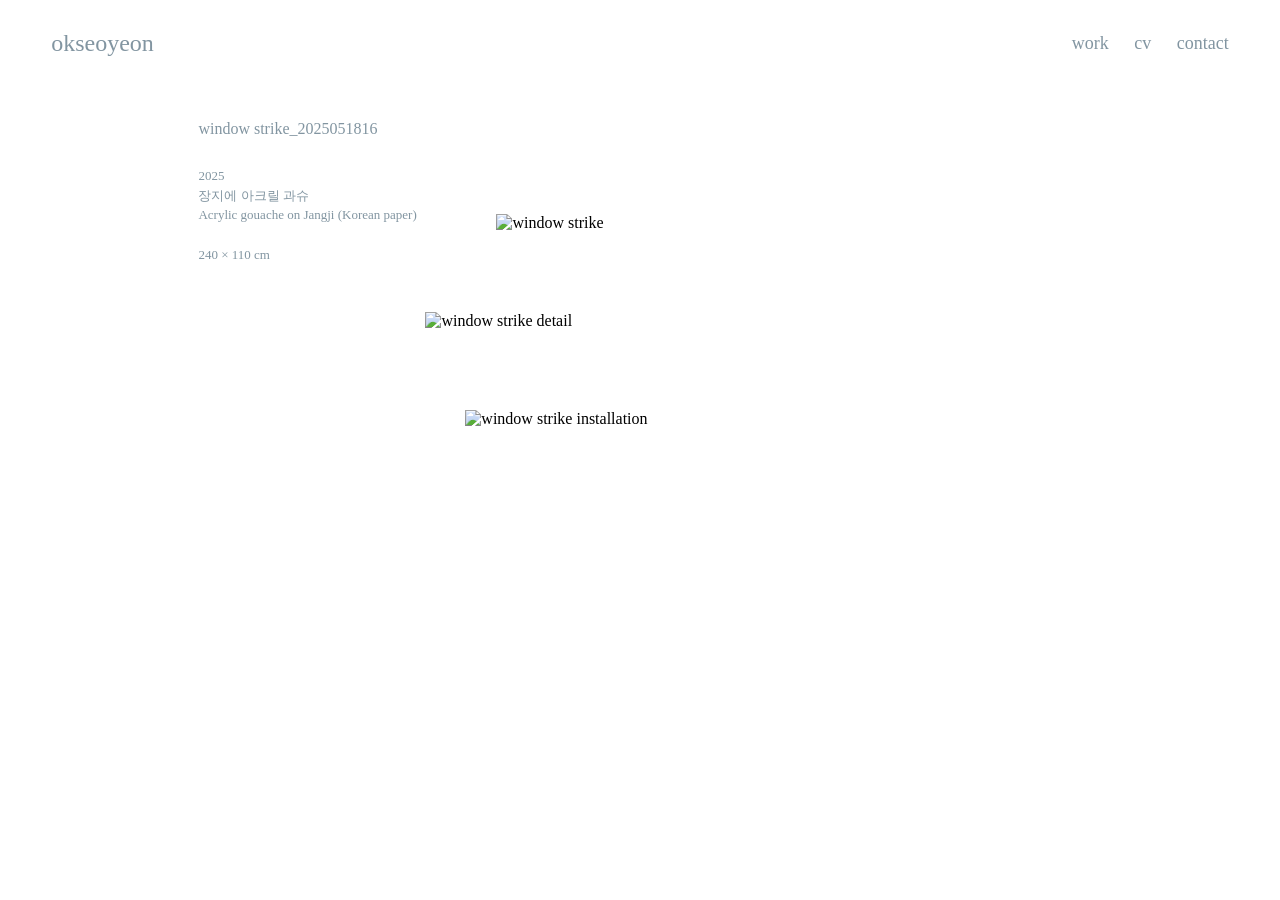
==== windowstrike.html @ bf25143b "Add files via upload" ====
<!DOCTYPE html>
<html lang="en">
<head>
    <meta charset="UTF-8">
    <meta name="viewport" content="width=device-width, initial-scale=1.0">
    <title>window strike_2025051816 — okseoyeon</title>

    <link rel="stylesheet" href="assets/css/style.css">
</head>

<body>

<header class="header">

        <div class="logo">
            <a href="index.html">okseoyeon</a>
        </div>

        <nav class="navigation">
            <a href="work.html">work</a>
            <a href="#" id="cv-open">cv</a>
            <a href="#" id="contact-open">contact</a>
        </nav>

    </header>

<main class="detail-main">

    <!-- Contact 팝업 -->
    <div class="contact-modal" id="contact-modal">

        <div class="contact-window">

            <button class="contact-close" id="contact-close">
                ×
            </button>

            <h2>contact</h2>

            <div class="contact-links">

                <a href="mailto:ok402ooo@gmail.com">
                    ok402ooo@gmail.com
                </a>

                <a href="https://www.instagram.com/ok.sy.oo.o/"
                   target="_blank">
                    @ok.sy.oo.o
                </a>

            </div>

        </div>

    </div>


    <!-- CV 팝업 -->
    <div class="cv-modal" id="cv-modal">

        <div class="cv-window">

            <button class="cv-close" id="cv-close">×</button>

            <!-- 언어 선택 -->
            <div class="cv-language">

                <button class="active" data-lang="eng">
                    ENG
                </button>

                <button data-lang="kor">
                    KOR
                </button>

            </div>


            <!-- English CV -->
            <div class="cv-content" id="cv-eng">

                <section class="cv-profile">
                    <h2>ok seoyeon</h2>
                    <p>b. 2003, Seoul-based artist</p>
                </section>

                <section class="cv-section">

                    <h2>Group Exhibitions</h2>

                    <div class="cv-entry">
                        <span>2025</span>
                        <p>
                            Some Words Are Conveyed Without a Mouth,
                            Baeryeom House, Seoul
                        </p>
                    </div>

                </section>

            </div>


            <!-- Korean CV -->
            <div class="cv-content" id="cv-kor" hidden>

                <section class="cv-profile">
                    <h2>옥서연</h2>
                    <p>2003년생, 서울 거주 및 활동</p>
                </section>

                <section class="cv-section">

                    <h2>단체전</h2>

                    <div class="cv-entry">
                        <span>2025</span>
                        <p>
                            어떤 말들은 입 없이 전해지고,
                            배렴가옥, 서울
                        </p>
                    </div>

                </section>

            </div>

        </div>

    </div>

    <section class="detail-info">
        <h1>window strike_2025051816</h1>
        <p>2025</p>
        <p>장지에 아크릴 과슈</p>
        <p>Acrylic gouache on Jangji (Korean paper)</p>
        <p>240 × 110 cm</p>
    </section>

  <section class="detail-images">

    <img src="assets/windowstrike_2025051816.png" alt="window strike">

    <img src="assets/windowstrike (부분).png" alt="window strike detail">

    <img src="assets/windowstrike (설치).png" alt="window strike installation">

</section>

</main>

<script src="assets/js/script.js"></script>

</body>
</html>
---- assets/css/style.css ----
/* 기본 설정 */
* {
    box-sizing: border-box;
}

html, body {
    margin: 0;
    padding: 0;
    width: 100%;
    max-width: 100%;
}

body {
    background-color: white;
    font-family: Georgia, serif;
    overflow-x: hidden;
}

/* 상단 메뉴 */
.header {
    width: 100%;
    padding: 30px 4%;
    display: flex;
    justify-content: space-between;
    align-items: center;
    gap: 20px;
/* 화면 상단에 고정 */
    position: fixed;
    top: 0;
    left: 0;
    z-index: 1000;
   background-color: transparent;
}
/* 작가 이름 */
.logo {
    font-size: 24px;
    color: #8295a1;
    white-space: nowrap;
    flex-shrink: 0;
}

.logo a {
    color: inherit;
    text-decoration: none;
}

/* 메뉴 */
.navigation {
    display: flex;
    align-items: center;
    justify-content: flex-end;
    gap: clamp(12px, 2vw, 32px);
    flex-shrink: 1;
    min-width: 0;
}

.navigation a {
    text-decoration: none;
    color: #8295a1;
    font-size: 18px;
    white-space: nowrap;
}

/* 메인 이미지 */
.main {
    width: 100%;
    display: flex;
    justify-content: center;
    padding: 120px 20px 0;
}

.main img {
    width: min(42vw, 650px);
    max-width: 100%;
    height: auto;
    display: block;
    margin-bottom: 4px;
}
/* Contact 팝업 배경 */
.contact-modal {
    display: none;
    position: fixed;
    inset: 0;
    z-index: 2000;

    background: rgba(255, 255, 255, 0.65);

    justify-content: center;
    align-items: center;
}

/* Contact 창 */
.contact-window {
    position: relative;

    width: min(800px, 85vw);
    height: min(500px, 70vh);

    background: white;

    display: flex;
    flex-direction: column;
    align-items: center;
    justify-content: center;

    color: #8295a1;
    font-family: Georgia, serif;
}

/* Contact 제목 */
.contact-window h2 {
    font-size: 18px;
    font-weight: normal;
    margin-bottom: 70px;
}

/* 이메일 및 인스타그램 */
.contact-links {
    display: flex;
    flex-direction: column;
    align-items: center;
    gap: 10px;
}

.contact-links a {
    color: #8295a1;
    text-decoration: none;
    font-size: 15px;
}

/* 마우스 올렸을 때 */
.contact-links a:hover {
    opacity: 0.6;
}

/* 닫기 버튼 */
.contact-close {
    position: absolute;
    top: 20px;
    right: 25px;

    border: none;
    background: none;

    color: #8295a1;
    font-size: 25px;
    cursor: pointer;
}

/* CV 팝업 배경 */
.cv-modal {
    display: none;
    position: fixed;
    inset: 0;
    z-index: 2000;

    background: rgba(255, 255, 255, 0.65);

    justify-content: center;
    align-items: center;

    padding: 20px;
}

/* CV 창 */
.cv-window {
    position: relative;

    width: min(1000px, 88vw);
    height: min(750px, 85vh);

    background: white;

    padding: 65px 60px;

    overflow-y: auto;

    color: #295a71;
    font-family: Georgia, serif;
}

/* 닫기 버튼 */
.cv-close {
    position: absolute;
    top: 20px;
    right: 25px;

    border: none;
    background: none;

    color: #8295a1;
    font-size: 25px;

    cursor: pointer;
}

/* 언어 선택 */
.cv-language {
    display: flex;
    gap: 25px;
    margin-bottom: 30px;
}

.cv-language button {
    border: none;
    background: none;

    padding: 0;

    color: #a0a0a0;
    font-family: Georgia, serif;
    font-size: 16px;

    cursor: pointer;
}

.cv-language button.active {
    color: #295a71;
    text-decoration: underline;
}

/* CV 프로필 */
.cv-profile {
    margin-bottom: 65px;
}

.cv-profile h2 {
    font-size: 25px;
    font-weight: normal;
    margin: 0 0 12px;
}

.cv-profile p {
    font-size: 18px;
    margin: 0;
}

/* CV 항목 */
.cv-section {
    margin-bottom: 45px;
}

.cv-section h2 {
    font-size: 25px;
    font-weight: normal;
    margin: 0 0 25px;
}

/* 연도와 내용 */
.cv-entry {
    display: grid;
    grid-template-columns: 140px 1fr;
    gap: 20px;

    font-size: 18px;
    line-height: 1.7;
}

.cv-entry p {
    margin: 0;
}

/* 모바일 대응 */
@media (max-width: 600px) {
    .cv-window {
        width: 94vw;
        height: 85vh;
        padding: 55px 25px;
    }

    .cv-entry {
        grid-template-columns: 65px 1fr;
        gap: 10px;
        font-size: 15px;
    }
}






/* =========================
   WORK PAGE
========================= */

.work-main {
    width: 100%;
    padding-top: 124px;
    padding-bottom: 100px;
}

/* 4열 그리드 */
.artwork-grid {
    display: grid;

    width: max-content;
    max-width: 100%;
    margin: 0 auto;

    /* 각 이미지의 폭에 맞춘 열 */
   grid-template-columns: 224px 174px 228px 228px;
    column-gap: 18px;
    row-gap: 50px;

    align-items: start;
}

/* 작품 카드 */
.artwork-card {
    width: 100%;
    min-width: 0;
}

/* 작품 이미지 */
.artwork-card img {
    display: block;

    width: 100%;
    height: auto;

    object-fit: contain;
}

/* 작품 정보 */
.artwork-info {
    width: 100%;
    padding-top: 12px;

    color: #8295a1;
    font-family: Georgia, serif;
    font-size: 14px;
    line-height: 1.6;

    overflow-wrap: break-word;
    word-break: normal;
}

/* 작품명 */
.artwork-info h3 {
    margin: 0;
    color: #295a71;
    font-size: 15px;
    font-weight: normal;
}

/* 작품 설명 */
.artwork-info p {
    margin: 0;
}
/* WORK 페이지 텍스트 조정 */

.artwork-info h3 {
    font-size: 12px;
    font-weight: 400;
    line-height: 1.5;
}

.artwork-info p {
    font-size: 11px;
    font-weight: 400;
    line-height: 1.5;
}

.artwork-info {
    color: #91a4af;
}

/* 현재 활성화된 메뉴 */
.navigation a.active {
    opacity: 0.4;
}

/* 메뉴 전환 효과 */
.navigation a {
    transition: opacity 0.3s ease;
}
/* DETAIL PAGE */

.detail-main {
    width: 100%;
    padding: 150px 4% 100px;
    display: grid;
    grid-template-columns: 1fr 2fr;
    gap: 60px;
    align-items: start;
}

.detail-info {
    color: #8295a1;
    font-family: Georgia, serif;
}

.detail-info h1 {
    font-size: 18px;
    font-weight: normal;
    margin: 0 0 20px;
}

.detail-info p {
    font-size: 13px;
    line-height: 1.6;
    margin: 0;
}

.detail-images img {
    display: block;
    width: 100%;
    height: auto;
}
/* DETAIL PAGE */

.detail-main {
    width: 100%;
    padding: 70px 0 100px;
    display: block;
}

.detail-info {
    width: 300px;
    margin-left: 15.5%;
    color: #8295a1;
}

.detail-info h1 {
    font-size: 16px;
    font-weight: normal;
    margin: 0 0 28px;
}

.detail-info p {
    font-size: 13px;
    line-height: 1.5;
    margin: 0;
}

.detail-info p:last-child {
    margin-top: 20px;
}

.detail-images {
    width: 100%;
    margin-top: 0;
    display: flex;
    flex-direction: column;
    align-items: center;
    gap: 80px;
}

.detail-images img {
    display: block;
    width: auto;
    max-width: none;
    height: auto;
}

.detail-images img:first-child {
    width: 22.425vw;
}

.detail-images img:nth-child(2) {
    width: 33.52vw;
}

.detail-images img:nth-child(3) {
    width: 27.29vw;
}
/* 작품 캡션 고정 */

.detail-info {
    position: sticky;
    top: 120px;
    align-self: start;
}

/* WORK 페이지 캡션 투명도 */

.artwork-info {
    opacity: 0.3;
}
/* GLOBAL TYPOGRAPHY */

body,
body * {
    font-family: "Times New Roman", Times, serif;
    font-weight: 400;
    font-variant-numeric: lining-nums tabular-nums;
}
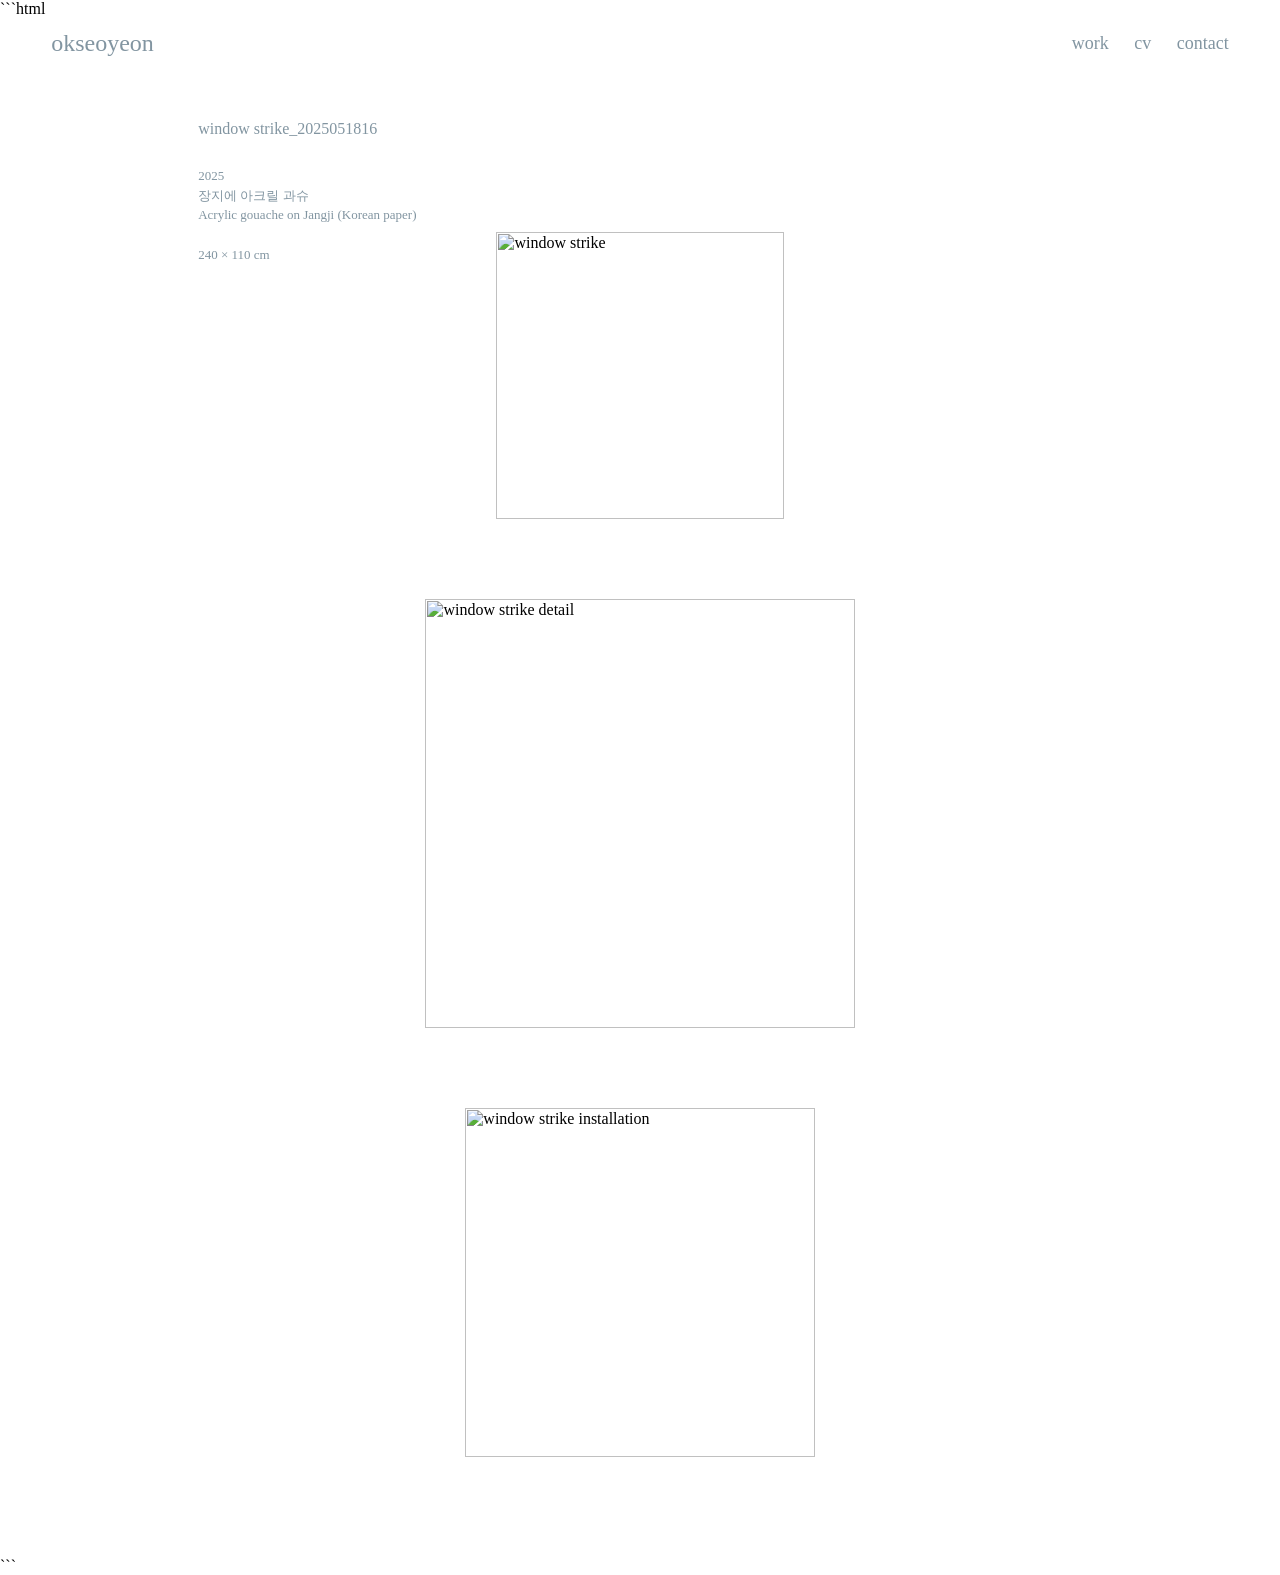
==== commit 82a0bdee: "Add files via upload" ====
--- a/windowstrike.html
+++ b/windowstrike.html
@@ -1,9 +1,12 @@
 
+
+```html
 <!DOCTYPE html>
 <html lang="en">
 <head>
     <meta charset="UTF-8">
     <meta name="viewport" content="width=device-width, initial-scale=1.0">
+
     <title>window strike_2025051816 — okseoyeon</title>
 
     <link rel="stylesheet" href="assets/css/style.css">
@@ -11,7 +14,8 @@
 
 <body>
 
-<header class="header">
+    <!-- 상단 메뉴 -->
+    <header class="header">
 
         <div class="logo">
             <a href="index.html">okseoyeon</a>
@@ -25,132 +29,122 @@
 
     </header>
 
-<main class="detail-main">
 
-    <!-- Contact 팝업 -->
-    <div class="contact-modal" id="contact-modal">
+    <main class="detail-main">
 
-        <div class="contact-window">
+        <!-- Contact 팝업 -->
+        <div class="contact-modal" id="contact-modal">
 
-            <button class="contact-close" id="contact-close">
-                ×
-            </button>
+            <div class="contact-window">
 
-            <h2>contact</h2>
+                <button class="contact-close" id="contact-close">×</button>
 
-            <div class="contact-links">
+                <h2>contact</h2>
 
-                <a href="mailto:ok402ooo@gmail.com">
-                    ok402ooo@gmail.com
-                </a>
-
-                <a href="https://www.instagram.com/ok.sy.oo.o/"
-                   target="_blank">
-                    @ok.sy.oo.o
-                </a>
+                <div class="contact-links">
+                    <a href="mailto:ok402ooo@gmail.com">ok402ooo@gmail.com</a>
+                    <a href="https://www.instagram.com/ok.sy.oo.o/" target="_blank">
+                        @ok.sy.oo.o
+                    </a>
+                </div>
 
             </div>
 
         </div>
 
-    </div>
 
+        <!-- CV 팝업 -->
+        <div class="cv-modal" id="cv-modal">
 
-    <!-- CV 팝업 -->
-    <div class="cv-modal" id="cv-modal">
+            <div class="cv-window">
 
-        <div class="cv-window">
+                <button class="cv-close" id="cv-close">×</button>
 
-            <button class="cv-close" id="cv-close">×</button>
+                <div class="cv-language">
+                    <button class="active" data-lang="eng">ENG</button>
+                    <button data-lang="kor">KOR</button>
+                </div>
 
-            <!-- 언어 선택 -->
-            <div class="cv-language">
+                <!-- English CV -->
+                <div class="cv-content" id="cv-eng">
 
-                <button class="active" data-lang="eng">
-                    ENG
-                </button>
+                    <section class="cv-profile">
+                        <h2>ok seoyeon</h2>
+                        <p>b. 2003, Seoul-based artist</p>
+                    </section>
 
-                <button data-lang="kor">
-                    KOR
-                </button>
+                    <section class="cv-section">
+                        <h2>Group Exhibitions</h2>
 
-            </div>
+                        <div class="cv-entry">
+                            <span>2025</span>
+                            <p>
+                                Some Words Are Conveyed Without a Mouth,
+                                Baeryeom House, Seoul
+                            </p>
+                        </div>
+                    </section>
 
+                </div>
 
-            <!-- English CV -->
-            <div class="cv-content" id="cv-eng">
+                <!-- Korean CV -->
+                <div class="cv-content" id="cv-kor" hidden>
 
-                <section class="cv-profile">
-                    <h2>ok seoyeon</h2>
-                    <p>b. 2003, Seoul-based artist</p>
-                </section>
+                    <section class="cv-profile">
+                        <h2>옥서연</h2>
+                        <p>2003년생, 서울 거주 및 활동</p>
+                    </section>
 
-                <section class="cv-section">
+                    <section class="cv-section">
+                        <h2>단체전</h2>
 
-                    <h2>Group Exhibitions</h2>
+                        <div class="cv-entry">
+                            <span>2025</span>
+                            <p>
+                                어떤 말들은 입 없이 전해지고,
+                                배렴가옥, 서울
+                            </p>
+                        </div>
+                    </section>
 
-                    <div class="cv-entry">
-                        <span>2025</span>
-                        <p>
-                            Some Words Are Conveyed Without a Mouth,
-                            Baeryeom House, Seoul
-                        </p>
-                    </div>
-
-                </section>
-
-            </div>
-
-
-            <!-- Korean CV -->
-            <div class="cv-content" id="cv-kor" hidden>
-
-                <section class="cv-profile">
-                    <h2>옥서연</h2>
-                    <p>2003년생, 서울 거주 및 활동</p>
-                </section>
-
-                <section class="cv-section">
-
-                    <h2>단체전</h2>
-
-                    <div class="cv-entry">
-                        <span>2025</span>
-                        <p>
-                            어떤 말들은 입 없이 전해지고,
-                            배렴가옥, 서울
-                        </p>
-                    </div>
-
-                </section>
+                </div>
 
             </div>
 
         </div>
 
-    </div>
 
-    <section class="detail-info">
-        <h1>window strike_2025051816</h1>
-        <p>2025</p>
-        <p>장지에 아크릴 과슈</p>
-        <p>Acrylic gouache on Jangji (Korean paper)</p>
-        <p>240 × 110 cm</p>
-    </section>
+        <!-- 작품 정보 -->
+        <section class="detail-info">
 
-  <section class="detail-images">
+            <h1>window strike_2025051816</h1>
+            <p>2025</p>
+            <p>장지에 아크릴 과슈</p>
+            <p>Acrylic gouache on Jangji (Korean paper)</p>
+            <p>240 × 110 cm</p>
 
-    <img src="assets/windowstrike_2025051816.png" alt="window strike">
+        </section>
 
-    <img src="assets/windowstrike (부분).png" alt="window strike detail">
 
-    <img src="assets/windowstrike (설치).png" alt="window strike installation">
+        <!-- 작품 이미지 -->
+        <section class="detail-images">
 
-</section>
+            <img src="assets/work/windowstrike_2025051816.png"
+                 alt="window strike">
 
-</main>
+            <img src="assets/work/windowstrike (부분).png"
+                 alt="window strike detail">
 
-<script src="assets/js/script.js"></script>
+            <img src="assets/work/windowstrike (설치).png"
+                 alt="window strike installation">
+
+        </section>
+
+    </main>
+
+
+    <script src="assets/js/script.js"></script>
 
 </body>
 </html>
+```
--- a/assets/css/style.css
+++ b/assets/css/style.css
@@ -486,4 +486,198 @@
     font-family: "Times New Roman", Times, serif;
     font-weight: 400;
     font-variant-numeric: lining-nums tabular-nums;
-}+}
+
+
+
+
+
+
+/* ========================================
+   WORK PAGE GRID
+======================================== */
+
+.artwork-grid {
+    display: grid;
+
+    /* 전체 좌우 여백 100px 고정 */
+    width: calc(100% - 440px);
+    max-width: none;
+    margin: 0 auto;
+
+    grid-template-columns: repeat(4, minmax(0, 1fr));
+    column-gap: 10px;
+    row-gap: 50px;
+
+    align-items: start;
+}
+
+
+
+/* ========================================
+   PANE-MIRAGE : ONE CONTINUOUS ROW
+   이미지 크기, 간격, 좌우 여백 유지
+======================================== */
+
+.artwork-grid .pane-row {
+    grid-column: 1 / -1;
+
+    display: flex;
+    flex-direction: row;
+    align-items: flex-start;
+    justify-content: center;
+
+    gap: 10px;
+
+    width: 100%;
+    margin: 0;
+
+    container-type: inline-size;
+}
+
+/* 각 카드의 폭을 이미지 기준으로 제한 */
+.artwork-grid .pane-row .pane-card {
+    flex: 0 0 auto;
+    width: min-content;
+    min-width: 0;
+
+    display: flex;
+    flex-direction: column;
+    align-items: flex-start;
+}
+
+/* 링크도 이미지 폭에 맞춤 */
+.artwork-grid .pane-row .pane-card > a {
+    display: block;
+    width: fit-content;
+    max-width: 100%;
+}
+
+/* 네 작품 이미지 높이 통일 */
+.artwork-grid .pane-row .pane-card img {
+    display: block;
+
+    height: calc((100cqw - 30px) / 1.75);
+    width: auto;
+    max-width: none;
+
+    object-fit: contain;
+    object-position: center top;
+}
+
+/* 캡션은 각 이미지의 실제 폭 안에서 줄바꿈 */
+.artwork-grid .pane-row .pane-card .artwork-info {
+    display: block;
+    width: 100%;
+    min-width: 0;
+    max-width: 100%;
+
+    white-space: normal;
+    overflow-wrap: anywhere;
+    word-break: normal;
+}
+
+.artwork-grid .pane-row .pane-card .artwork-info h3,
+.artwork-grid .pane-row .pane-card .artwork-info p {
+    width: 100%;
+    max-width: 100%;
+    white-space: normal;
+    overflow-wrap: anywhere;
+}
+
+
+
+/* ========================================
+   RESPONSIVE
+======================================== */
+
+@media (max-width: 800px) {
+    .artwork-grid {
+        width: calc(100% - 40px);
+    }
+}
+
+/* ========================================
+   WORK PAGE : CAPTION TEXT WRAPPING
+   기존 이미지 배열과 크기는 유지
+======================================== */
+
+/* 작품 정보가 이미지 카드 폭을 넘지 않도록 */
+.artwork-grid .artwork-info {
+    display: block;
+    width: 100%;
+    max-width: 100%;
+    min-width: 0;
+    white-space: normal;
+    overflow-wrap: break-word;
+    word-break: normal;
+}
+
+/* 제목 */
+.artwork-grid .artwork-info h3 {
+    display: block;
+    width: 100%;
+    white-space: normal;
+    overflow-wrap: break-word;
+}
+
+/* 연도, 재료, 크기 */
+.artwork-grid .artwork-info p {
+    display: block;
+    width: 100%;
+    max-width: 100%;
+    white-space: normal;
+    overflow-wrap: break-word;
+    word-break: normal;
+}
+
+/* 4연작 카드도 이미지 폭에 맞춰 캡션 제한 */
+.artwork-grid .pane-row .pane-card {
+    min-width: 0;
+}
+
+.artwork-grid .pane-row .pane-card .artwork-info {
+    width: 100%;
+    max-width: 100%;
+    min-width: 0;
+}
+
+/* ========================================
+   VITRINE : IMAGE HEIGHT MATCH
+======================================== */
+
+/* 첫 번째와 두 번째 작품의 이미지 높이 통일 */
+.artwork-grid > .artwork-card:nth-child(1) img,
+.artwork-grid > .artwork-card:nth-child(2) img {
+    height: 42vw;
+    max-height: 657px;
+    width: 100%;
+
+    object-fit: contain;
+    object-position: center top;
+}
+
+
+
+
+/* ========================================
+   CERAMIC EXTENSION
+======================================== */
+
+/* 세 작품의 이미지 높이 통일 */
+.artwork-grid .ceramic-card img {
+    display: block;
+
+    height: clamp(220px, 25vw, 320px);
+    width: auto;
+    max-width: 100%;
+
+    object-fit: contain;
+    object-position: left top;
+}
+
+/* 작품 정보는 각 그리드 칸 안에서 줄바꿈 */
+.artwork-grid .ceramic-card .artwork-info {
+    width: 100%;
+    overflow-wrap: anywhere;
+}
